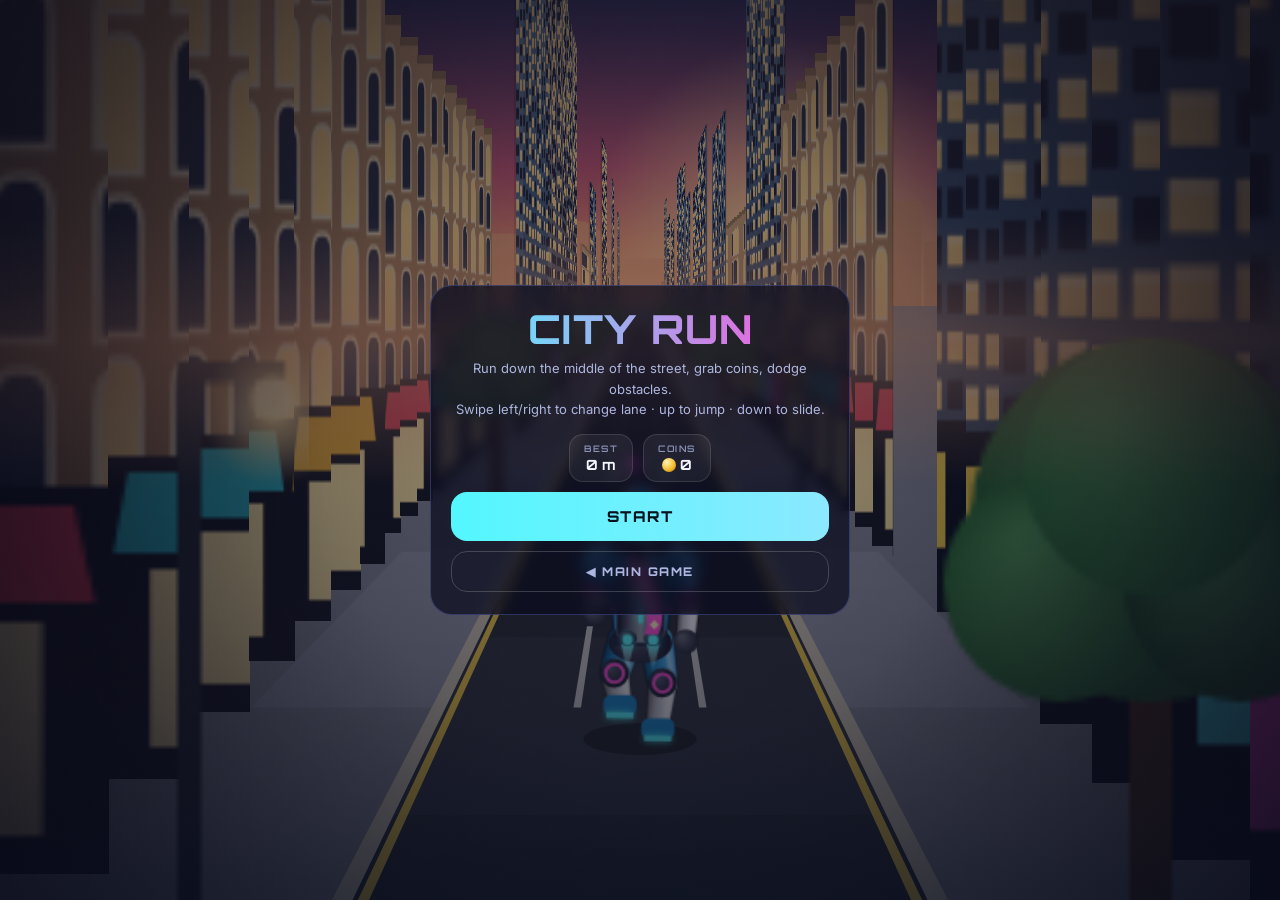
==== city.html @ af4b33d0 "City Run: Subway-Surfers-style 3-lane city street mode, new spinning coin art, menu link Co-Authored" ====
<!doctype html>
<html lang="uz">
<head>
<meta charset="utf-8" />
<meta name="viewport" content="width=device-width,initial-scale=1,viewport-fit=cover,user-scalable=no" />
<meta name="theme-color" content="#070816" />
<title>ZUMARY — City Run</title>
<link rel="preconnect" href="https://fonts.googleapis.com" />
<link href="https://fonts.googleapis.com/css2?family=Orbitron:wght@500;700;800&family=Inter:wght@500;700&display=swap" rel="stylesheet" />
<style>
  :root{--gold:#ffd84f;--cyan:#53f7ff;--pink:#ff4fd8;--text:#f5f7ff}
  *{box-sizing:border-box;-webkit-tap-highlight-color:transparent}
  html,body{margin:0;height:100%;background:#070816;color:var(--text);font-family:Inter,system-ui,sans-serif;overflow:hidden;overscroll-behavior:none;touch-action:none;user-select:none;-webkit-user-select:none}
  canvas{position:fixed;inset:0;width:100%;height:100%;display:block}
  .ov{position:fixed;inset:0;display:flex;align-items:center;justify-content:center;padding:max(16px,env(safe-area-inset-top)) 16px max(16px,env(safe-area-inset-bottom));background:radial-gradient(ellipse at 50% 40%,rgba(7,8,22,.35),rgba(7,8,22,.82))}
  .ov.hidden{display:none}
  .card{width:min(420px,100%);text-align:center;padding:22px 20px;border-radius:22px;background:rgba(10,12,30,.72);border:1px solid rgba(123,145,255,.28);backdrop-filter:blur(6px);-webkit-backdrop-filter:blur(6px)}
  h1{font:800 clamp(26px,8vw,40px)/1.05 Orbitron,sans-serif;margin:0 0 6px;letter-spacing:1px;background:linear-gradient(90deg,var(--cyan),var(--pink));-webkit-background-clip:text;background-clip:text;color:transparent}
  .sub{color:#aeb6e0;font-size:13px;line-height:1.6;margin:8px 0 14px}
  .row{display:flex;gap:10px;justify-content:center;flex-wrap:wrap;margin:10px 0}
  .pill{padding:8px 14px;border-radius:14px;background:rgba(255,255,255,.06);border:1px solid rgba(255,255,255,.12);font:700 14px Orbitron,sans-serif}
  .pill small{display:block;font:600 9px Orbitron,sans-serif;letter-spacing:1.5px;color:#8c93b8;margin-bottom:2px}
  button,a.btn{display:block;width:100%;margin-top:10px;padding:15px;border:0;border-radius:16px;font:800 15px Orbitron,sans-serif;letter-spacing:1.5px;color:#06121d;background:linear-gradient(90deg,var(--cyan),#8be9ff);cursor:pointer;text-decoration:none}
  a.btn.ghost{background:transparent;color:#aeb6e0;border:1px solid rgba(255,255,255,.18);font-size:12px;padding:12px}
  .coin{display:inline-block;width:14px;height:14px;border-radius:50%;background:radial-gradient(circle at 35% 30%,#fff6b0,#f2b82a 60%,#b27208);vertical-align:-2px;margin-right:4px}
</style>
</head>
<body>
<canvas id="c" aria-label="ZUMARY City Run"></canvas>
<div class="ov" id="ov">
  <div class="card">
    <h1 id="oTitle"></h1>
    <div class="sub" id="oSub"></div>
    <div class="row" id="oRow"></div>
    <button id="go" type="button"></button>
    <a class="btn ghost" id="back" href="./index.html"></a>
  </div>
</div>
<script src="./rig.js"></script>
<script src="./city.js"></script>
</body>
</html>
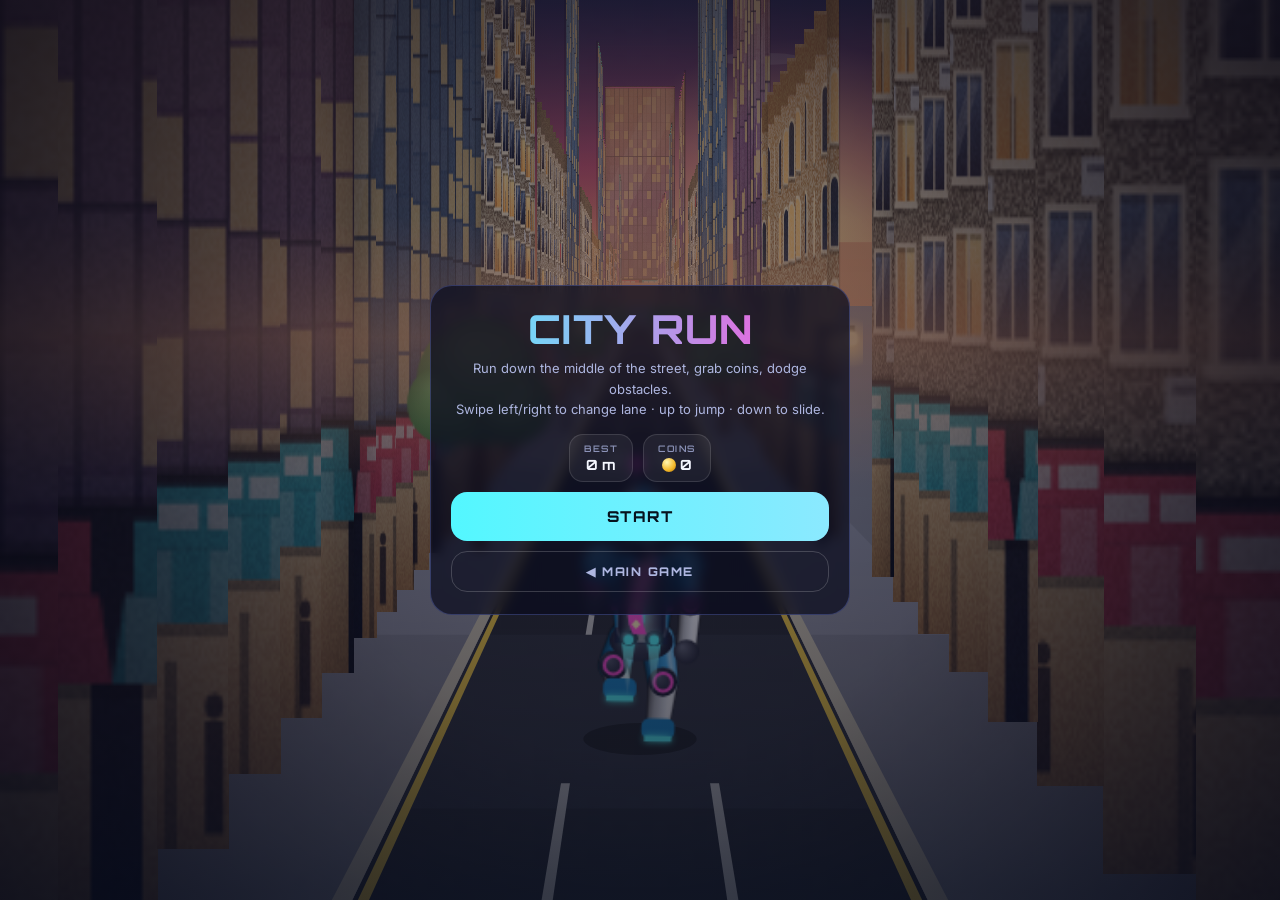
==== commit bf147c5e: "improved" ====
--- a/city.html
+++ b/city.html
@@ -1,42 +1,170 @@
 <!doctype html>
 <html lang="uz">
-<head>
-<meta charset="utf-8" />
-<meta name="viewport" content="width=device-width,initial-scale=1,viewport-fit=cover,user-scalable=no" />
-<meta name="theme-color" content="#070816" />
-<title>ZUMARY — City Run</title>
-<link rel="preconnect" href="https://fonts.googleapis.com" />
-<link href="https://fonts.googleapis.com/css2?family=Orbitron:wght@500;700;800&family=Inter:wght@500;700&display=swap" rel="stylesheet" />
-<style>
-  :root{--gold:#ffd84f;--cyan:#53f7ff;--pink:#ff4fd8;--text:#f5f7ff}
-  *{box-sizing:border-box;-webkit-tap-highlight-color:transparent}
-  html,body{margin:0;height:100%;background:#070816;color:var(--text);font-family:Inter,system-ui,sans-serif;overflow:hidden;overscroll-behavior:none;touch-action:none;user-select:none;-webkit-user-select:none}
-  canvas{position:fixed;inset:0;width:100%;height:100%;display:block}
-  .ov{position:fixed;inset:0;display:flex;align-items:center;justify-content:center;padding:max(16px,env(safe-area-inset-top)) 16px max(16px,env(safe-area-inset-bottom));background:radial-gradient(ellipse at 50% 40%,rgba(7,8,22,.35),rgba(7,8,22,.82))}
-  .ov.hidden{display:none}
-  .card{width:min(420px,100%);text-align:center;padding:22px 20px;border-radius:22px;background:rgba(10,12,30,.72);border:1px solid rgba(123,145,255,.28);backdrop-filter:blur(6px);-webkit-backdrop-filter:blur(6px)}
-  h1{font:800 clamp(26px,8vw,40px)/1.05 Orbitron,sans-serif;margin:0 0 6px;letter-spacing:1px;background:linear-gradient(90deg,var(--cyan),var(--pink));-webkit-background-clip:text;background-clip:text;color:transparent}
-  .sub{color:#aeb6e0;font-size:13px;line-height:1.6;margin:8px 0 14px}
-  .row{display:flex;gap:10px;justify-content:center;flex-wrap:wrap;margin:10px 0}
-  .pill{padding:8px 14px;border-radius:14px;background:rgba(255,255,255,.06);border:1px solid rgba(255,255,255,.12);font:700 14px Orbitron,sans-serif}
-  .pill small{display:block;font:600 9px Orbitron,sans-serif;letter-spacing:1.5px;color:#8c93b8;margin-bottom:2px}
-  button,a.btn{display:block;width:100%;margin-top:10px;padding:15px;border:0;border-radius:16px;font:800 15px Orbitron,sans-serif;letter-spacing:1.5px;color:#06121d;background:linear-gradient(90deg,var(--cyan),#8be9ff);cursor:pointer;text-decoration:none}
-  a.btn.ghost{background:transparent;color:#aeb6e0;border:1px solid rgba(255,255,255,.18);font-size:12px;padding:12px}
-  .coin{display:inline-block;width:14px;height:14px;border-radius:50%;background:radial-gradient(circle at 35% 30%,#fff6b0,#f2b82a 60%,#b27208);vertical-align:-2px;margin-right:4px}
-</style>
-</head>
-<body>
-<canvas id="c" aria-label="ZUMARY City Run"></canvas>
-<div class="ov" id="ov">
-  <div class="card">
-    <h1 id="oTitle"></h1>
-    <div class="sub" id="oSub"></div>
-    <div class="row" id="oRow"></div>
-    <button id="go" type="button"></button>
-    <a class="btn ghost" id="back" href="./index.html"></a>
-  </div>
-</div>
-<script src="./rig.js"></script>
-<script src="./city.js"></script>
-</body>
+  <head>
+    <meta charset="utf-8" />
+    <meta
+      name="viewport"
+      content="width=device-width,initial-scale=1,viewport-fit=cover,user-scalable=no"
+    />
+    <meta name="theme-color" content="#070816" />
+    <title>ZUMARY — City Run</title>
+    <link rel="preconnect" href="https://fonts.googleapis.com" />
+    <link
+      href="https://fonts.googleapis.com/css2?family=Orbitron:wght@500;700;800&family=Inter:wght@500;700&display=swap"
+      rel="stylesheet"
+    />
+    <style>
+      :root {
+        --gold: #ffd84f;
+        --cyan: #53f7ff;
+        --pink: #ff4fd8;
+        --text: #f5f7ff;
+      }
+      * {
+        box-sizing: border-box;
+        -webkit-tap-highlight-color: transparent;
+      }
+      html,
+      body {
+        margin: 0;
+        height: 100%;
+        background: #070816;
+        color: var(--text);
+        font-family: Inter, system-ui, sans-serif;
+        overflow: hidden;
+        overscroll-behavior: none;
+        touch-action: none;
+        user-select: none;
+        -webkit-user-select: none;
+      }
+      canvas {
+        position: fixed;
+        inset: 0;
+        width: 100%;
+        height: 100%;
+        display: block;
+      }
+      .ov {
+        position: fixed;
+        inset: 0;
+        display: flex;
+        align-items: center;
+        justify-content: center;
+        padding: max(16px, env(safe-area-inset-top)) 16px
+          max(16px, env(safe-area-inset-bottom));
+        background: radial-gradient(
+          ellipse at 50% 40%,
+          rgba(7, 8, 22, 0.35),
+          rgba(7, 8, 22, 0.82)
+        );
+      }
+      .ov.hidden {
+        display: none;
+      }
+      .card {
+        width: min(420px, 100%);
+        text-align: center;
+        padding: 22px 20px;
+        border-radius: 22px;
+        background: rgba(10, 12, 30, 0.72);
+        border: 1px solid rgba(123, 145, 255, 0.28);
+        backdrop-filter: blur(6px);
+        -webkit-backdrop-filter: blur(6px);
+      }
+      h1 {
+        font:
+          800 clamp(26px, 8vw, 40px)/1.05 Orbitron,
+          sans-serif;
+        margin: 0 0 6px;
+        letter-spacing: 1px;
+        background: linear-gradient(90deg, var(--cyan), var(--pink));
+        -webkit-background-clip: text;
+        background-clip: text;
+        color: transparent;
+      }
+      .sub {
+        color: #aeb6e0;
+        font-size: 13px;
+        line-height: 1.6;
+        margin: 8px 0 14px;
+      }
+      .row {
+        display: flex;
+        gap: 10px;
+        justify-content: center;
+        flex-wrap: wrap;
+        margin: 10px 0;
+      }
+      .pill {
+        padding: 8px 14px;
+        border-radius: 14px;
+        background: rgba(255, 255, 255, 0.06);
+        border: 1px solid rgba(255, 255, 255, 0.12);
+        font:
+          700 14px Orbitron,
+          sans-serif;
+      }
+      .pill small {
+        display: block;
+        font:
+          600 9px Orbitron,
+          sans-serif;
+        letter-spacing: 1.5px;
+        color: #8c93b8;
+        margin-bottom: 2px;
+      }
+      button,
+      a.btn {
+        display: block;
+        width: 100%;
+        margin-top: 10px;
+        padding: 15px;
+        border: 0;
+        border-radius: 16px;
+        font:
+          800 15px Orbitron,
+          sans-serif;
+        letter-spacing: 1.5px;
+        color: #06121d;
+        background: linear-gradient(90deg, var(--cyan), #8be9ff);
+        cursor: pointer;
+        text-decoration: none;
+      }
+      a.btn.ghost {
+        background: transparent;
+        color: #aeb6e0;
+        border: 1px solid rgba(255, 255, 255, 0.18);
+        font-size: 12px;
+        padding: 12px;
+      }
+      .coin {
+        display: inline-block;
+        width: 14px;
+        height: 14px;
+        border-radius: 50%;
+        background: radial-gradient(
+          circle at 35% 30%,
+          #fff6b0,
+          #f2b82a 60%,
+          #b27208
+        );
+        vertical-align: -2px;
+        margin-right: 4px;
+      }
+    </style>
+  </head>
+  <body>
+    <canvas id="c" aria-label="ZUMARY City Run"></canvas>
+    <div class="ov" id="ov">
+      <div class="card">
+        <h1 id="oTitle"></h1>
+        <div class="sub" id="oSub"></div>
+        <div class="row" id="oRow"></div>
+        <button id="go" type="button"></button>
+        <a class="btn ghost" id="back" href="./index.html"></a>
+      </div>
+    </div>
+    <script src="./rig.js"></script>
+    <script src="./city.js"></script>
+  </body>
 </html>
